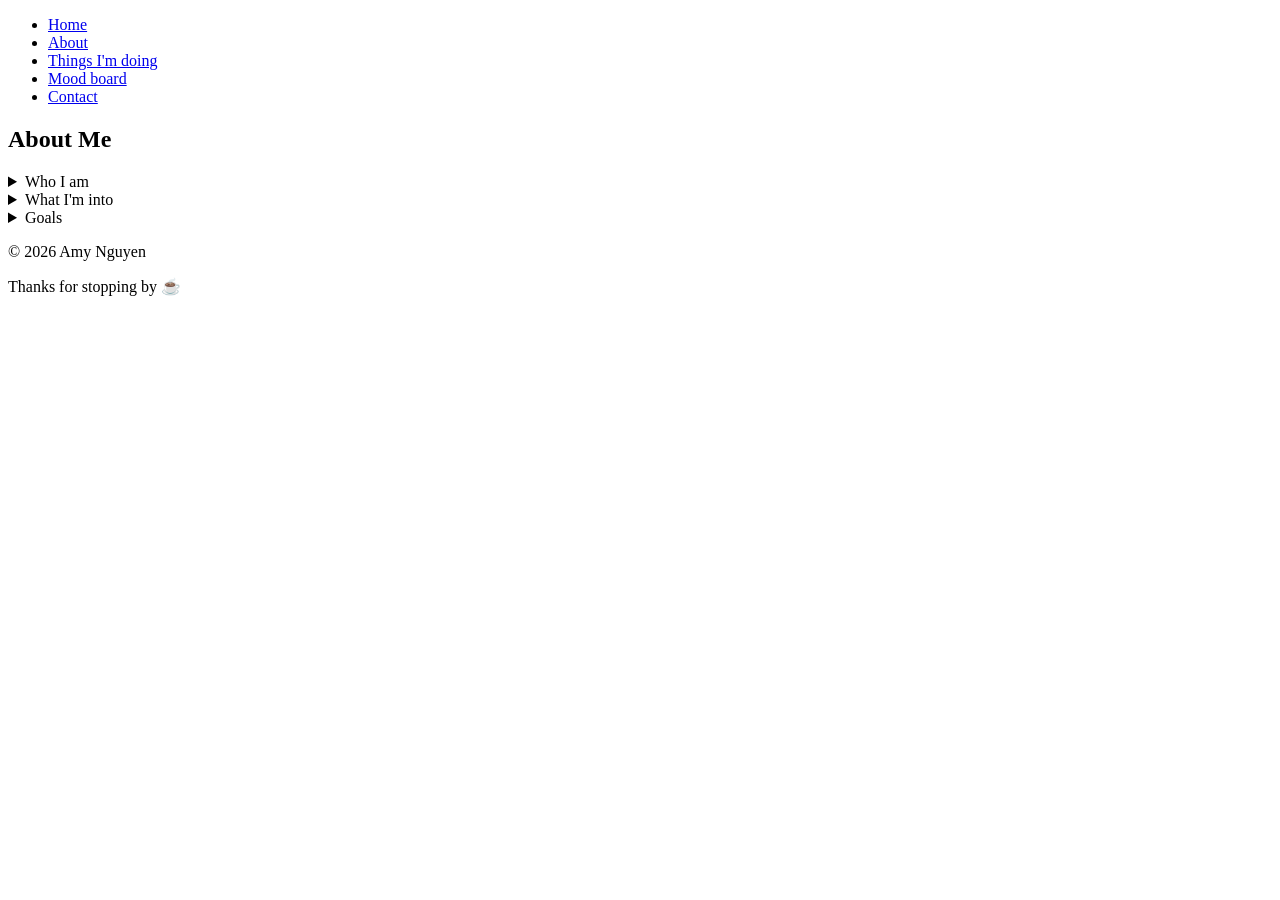
==== about.html @ 0545a5c5 "initial commit" ====
<!DOCTYPE html>
<html>
  <head>
    <meta charset="utf-8">
    <title>My Page</title>
  </head>
  <body>

    <!-- NAVIGATION BAR -->
    <nav id="navbar" class="nav">
        <ul class="nav-list">
            <li><a href="index.html">Home</a></li>
            <li><a href="about.html">About</a></li>
            <li><a href="doing.html">Things I'm doing</a></li>
            <li><a href="mood.html">Mood board</a></li>
            <li><a href="contact.html">Contact</a></li>
        </ul>
    </nav>
    <!-- ABOUT Me-->
    <section id="about-section" class="about-section">
        <h2>About Me</h2>

        <details>
            <summary>Who I am</summary>
            <p>
                I'm a Cal Poly Pomona student, majoring in Computer science. I love designing user interfaces and graphics. I have a quiet, shy personality, but I can get pretty chatty once I warm up to you ^v^ Unfortunately, my social battery is quiet small (social events and interactions are very mentally taxing). I have a pretty proactive communcation style and tend to take led in projects. My mbti is INFJ-T. I am a morning bird. I hate wearing my glasses.
            </p>
        </details>

        <details>
            <summary>What I'm into</summary>
            <p>
                Designing graphics/interfaces, gaming, reading manga, watching anime, listening to music, and taking walks/hikes, hot showers/baths, matcha, fun creative lattes, drip-coffe, jasmine tea, rustic bread, plushie key-chains, plushies, dainty hook-earrings  
            </p>
        </details>

        <details>
            <summary>Goals</summary>
            <p>
                To keep learning, build aesthetic and functional websites, and get a job in UI, product, or front-end development.
            </p>
        </details>
    </section>
    <!-- FOOTER -->
    <footer class="footer">
        <p>© 2026 Amy Nguyen</p>
        <p>Thanks for stopping by ☕</p>
    </footer>
  </body>
</html>
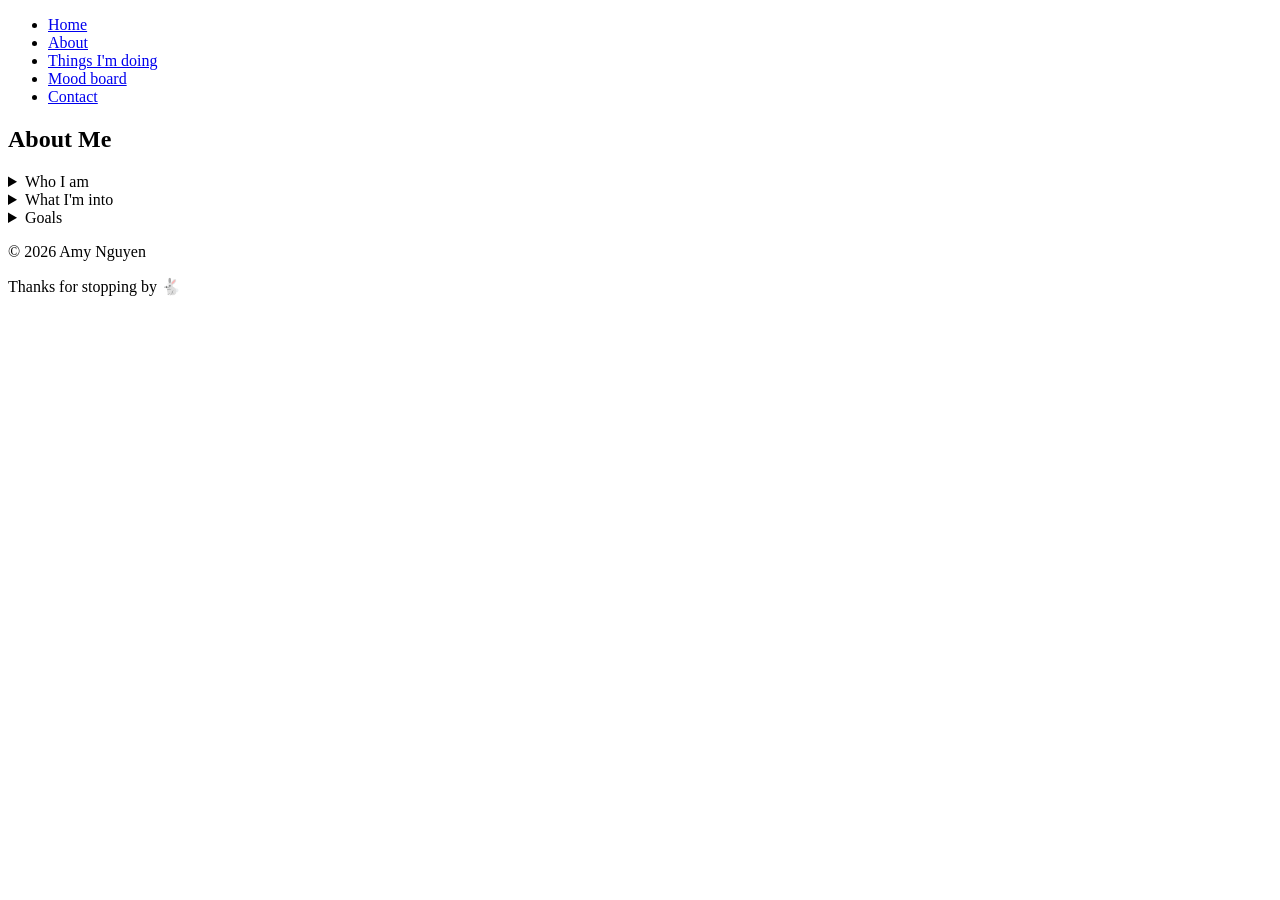
==== commit afce2200: "finsihed mood board and required comments" ====
--- a/about.html
+++ b/about.html
@@ -1,5 +1,5 @@
 <!DOCTYPE html>
-<html>
+<html lang='en'>
   <head>
     <meta charset="utf-8">
     <title>My Page</title>
@@ -19,8 +19,9 @@
     <!-- ABOUT Me-->
     <section id="about-section" class="about-section">
         <h2>About Me</h2>
-
+        <!-- Requirement-1.P -->
         <details>
+            <!-- Requirement-1.Q -->
             <summary>Who I am</summary>
             <p>
                 I'm a Cal Poly Pomona student, majoring in Computer science. I love designing user interfaces and graphics. I have a quiet, shy personality, but I can get pretty chatty once I warm up to you ^v^ Unfortunately, my social battery is quiet small (social events and interactions are very mentally taxing). I have a pretty proactive communcation style and tend to take led in projects. My mbti is INFJ-T. I am a morning bird. I hate wearing my glasses.
@@ -44,7 +45,7 @@
     <!-- FOOTER -->
     <footer class="footer">
         <p>© 2026 Amy Nguyen</p>
-        <p>Thanks for stopping by ☕</p>
+        <p>Thanks for stopping by 🐇</p>
     </footer>
   </body>
 </html>
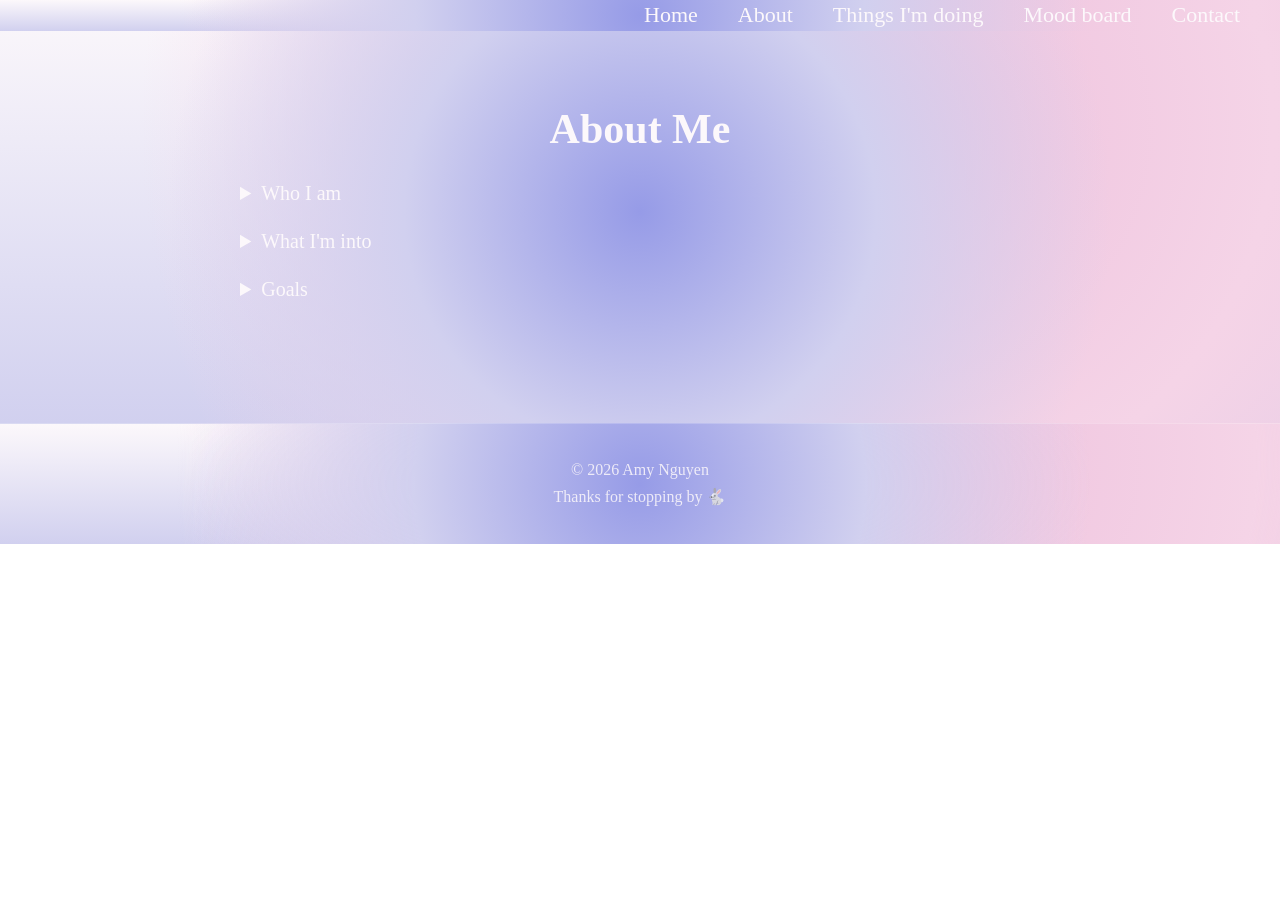
==== commit 5637e59a: "add css, turn footer and navbar into components" ====
--- a/about.html
+++ b/about.html
@@ -1,27 +1,18 @@
 <!DOCTYPE html>
-<html lang='en'>
+<html>
   <head>
     <meta charset="utf-8">
+    <link rel="stylesheet" href="base.css">
+    <link rel="stylesheet" href="about.css">
     <title>My Page</title>
   </head>
   <body>
-
-    <!-- NAVIGATION BAR -->
-    <nav id="navbar" class="nav">
-        <ul class="nav-list">
-            <li><a href="index.html">Home</a></li>
-            <li><a href="about.html">About</a></li>
-            <li><a href="doing.html">Things I'm doing</a></li>
-            <li><a href="mood.html">Mood board</a></li>
-            <li><a href="contact.html">Contact</a></li>
-        </ul>
-    </nav>
+    <div id="navbar-container"></div>
     <!-- ABOUT Me-->
     <section id="about-section" class="about-section">
         <h2>About Me</h2>
-        <!-- Requirement-1.P -->
+
         <details>
-            <!-- Requirement-1.Q -->
             <summary>Who I am</summary>
             <p>
                 I'm a Cal Poly Pomona student, majoring in Computer science. I love designing user interfaces and graphics. I have a quiet, shy personality, but I can get pretty chatty once I warm up to you ^v^ Unfortunately, my social battery is quiet small (social events and interactions are very mentally taxing). I have a pretty proactive communcation style and tend to take led in projects. My mbti is INFJ-T. I am a morning bird. I hate wearing my glasses.
@@ -42,10 +33,7 @@
             </p>
         </details>
     </section>
-    <!-- FOOTER -->
-    <footer class="footer">
-        <p>© 2026 Amy Nguyen</p>
-        <p>Thanks for stopping by 🐇</p>
-    </footer>
+    <div id="footer-container"></div>
+    <script src="components.js"></script>
   </body>
 </html>
--- a/base.css
+++ b/base.css
@@ -0,0 +1,134 @@
+:root {
+  --purple: #969BE7;
+  --pink: #EEC1DD;
+  --light-purple: #D1D0EF;
+  --white: #FCF8FB;
+
+  --background: radial-gradient(
+      circle at center,
+      var(--purple) 0%,
+      var(--light-purple) 35%,
+      transparent 70%
+    ),
+    radial-gradient(
+      circle at 70% 30%,
+      var(--pink) 0%,
+      #f5d4e7 40%,
+      transparent 80%
+    ),
+    radial-gradient(
+      circle at top right,
+      var(--pink) 0%,
+      transparent 60%
+    ),
+    linear-gradient(
+      to bottom,
+      var(--white) 0%,
+      var(--light-purple) 100%
+    );
+
+  --background-tile: linear-gradient(
+    135deg,
+    var(--purple) 0%,
+    var(--pink) 50%,
+    var(--light-purple) 100%
+  );
+}
+
+/* RESET */
+* {
+  margin: 0;
+  padding: 0;
+}
+
+*,
+*::before,
+*::after {
+  box-sizing: inherit;
+}
+
+html {
+  box-sizing: border-box;
+  font-size: 62.5%;
+  scroll-behavior: smooth;
+}
+
+/* MEDIA QUERIES */
+@media (max-width: 75em) {
+  html { font-size: 60%; }
+}
+
+@media (max-width: 61.25em) {
+  html { font-size: 58%; }
+}
+
+@media (max-width: 28.75em) {
+  html { font-size: 55%; }
+}
+
+/* BASE STYLES */
+body {
+  font-family: 'Playfair Display', 'Noto Serif SC', serif;
+  font-size: 1.8rem;
+  line-height: 1.4;
+  color: var(--white);
+}
+
+h1, h2 {
+  font-weight: 700;
+  text-align: center;
+}
+
+h1 { font-size: 6rem; }
+h2 { font-size: 4.2rem; }
+
+ul { list-style: none; }
+
+a {
+  text-decoration: none;
+  color: var(--white);
+}
+
+img {
+  display: block;
+  width: 100%;
+}
+
+/* NAVBAR */
+.nav {
+  display: flex;
+  justify-content: flex-end;
+  position: fixed;
+  top: 0;
+  width: 100%;
+  background: var(--background);
+  z-index: 10;
+}
+
+.nav-list {
+  display: flex;
+  margin-right: 2rem;
+}
+
+.nav-list a {
+  font-size: 2.2rem;
+  padding: 2rem;
+}
+
+.nav-list a:hover {
+  background: var(--purple);
+}
+
+/* FOOTER */
+.footer {
+  text-align: center;
+  padding: 3rem 2rem;
+  background: var(--background);
+  font-size: 1.6rem;
+  border-top: 1px solid rgba(255,255,255,0.2);
+}
+
+.footer p {
+  margin: 0.5rem 0;
+  opacity: 0.85;
+}
--- a/about.css
+++ b/about.css
@@ -0,0 +1,18 @@
+.about-section {
+  padding: 10rem 2rem;
+  background: var(--background);
+}
+
+.about-section details {
+  margin: 2rem auto;
+  max-width: 800px;
+}
+
+.about-section summary {
+  font-size: 2rem;
+  cursor: pointer;
+}
+
+.about-section p {
+  margin-top: 1rem;
+}
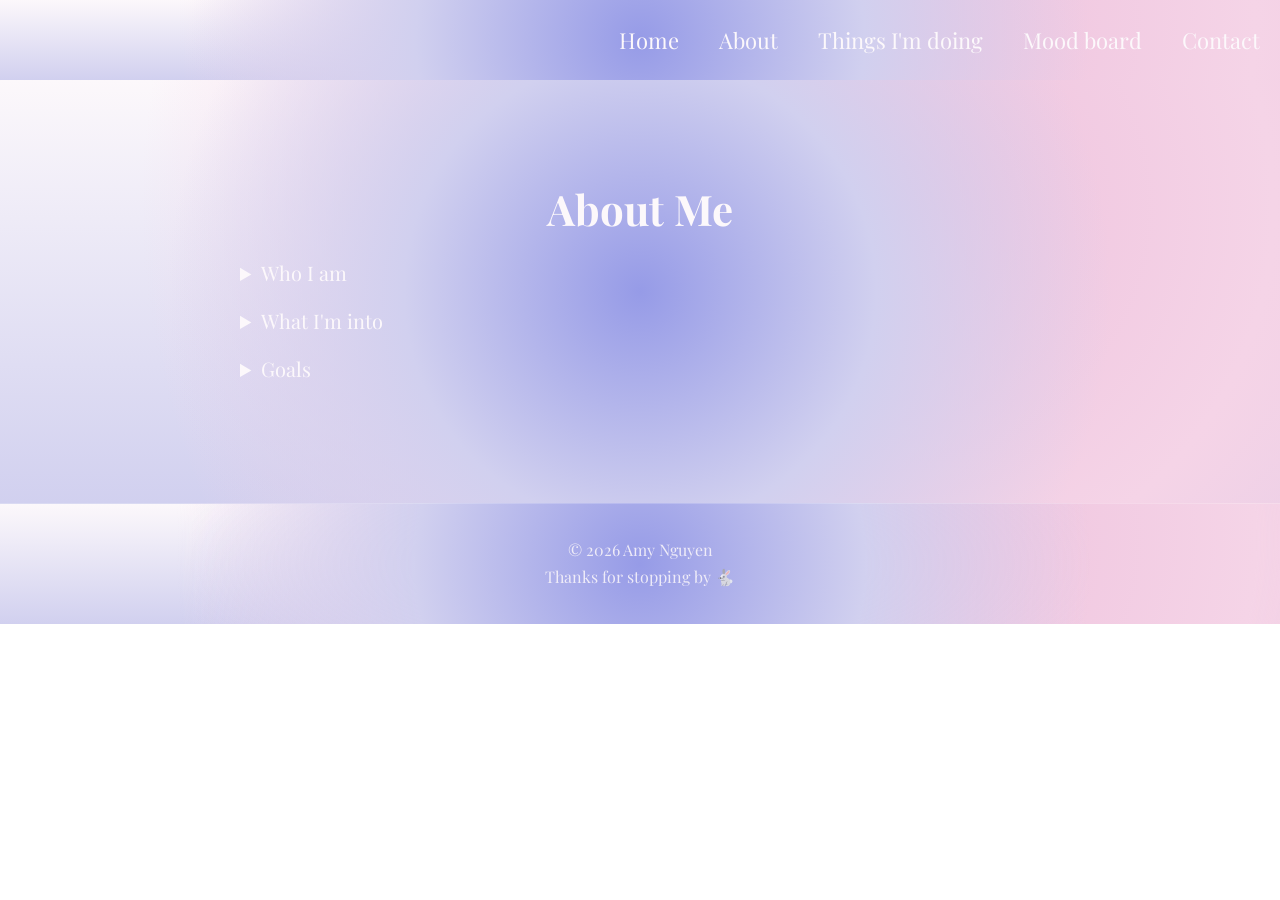
==== commit f84b8a08: "fix navbar css" ====
--- a/about.html
+++ b/about.html
@@ -1,9 +1,11 @@
 <!DOCTYPE html>
-<html>
+<html lang='en'>
   <head>
     <meta charset="utf-8">
     <link rel="stylesheet" href="base.css">
     <link rel="stylesheet" href="about.css">
+    <link rel="stylesheet" href="https://fonts.googleapis.com/css2?family=Noto+Serif+SC&family=Playfair+Display&display=swap">
+    <link rel="stylesheet" href="https://cdnjs.cloudflare.com/ajax/libs/font-awesome/5.15.4/css/all.min.css">
     <title>My Page</title>
   </head>
   <body>
@@ -11,8 +13,9 @@
     <!-- ABOUT Me-->
     <section id="about-section" class="about-section">
         <h2>About Me</h2>
-
+        <!-- Requirement-1.P -->
         <details>
+            <!-- Requirement-1.Q -->
             <summary>Who I am</summary>
             <p>
                 I'm a Cal Poly Pomona student, majoring in Computer science. I love designing user interfaces and graphics. I have a quiet, shy personality, but I can get pretty chatty once I warm up to you ^v^ Unfortunately, my social battery is quiet small (social events and interactions are very mentally taxing). I have a pretty proactive communcation style and tend to take led in projects. My mbti is INFJ-T. I am a morning bird. I hate wearing my glasses.
--- a/base.css
+++ b/base.css
@@ -98,8 +98,9 @@
 .nav {
   display: flex;
   justify-content: flex-end;
-  position: fixed;
+  position: center;
   top: 0;
+  height: 8rem;
   width: 100%;
   background: var(--background);
   z-index: 10;
@@ -107,12 +108,14 @@
 
 .nav-list {
   display: flex;
-  margin-right: 2rem;
 }
 
 .nav-list a {
   font-size: 2.2rem;
-  padding: 2rem;
+  display: flex;
+  align-items: center;
+  height: 8rem;
+  padding: 0 2rem;
 }
 
 .nav-list a:hover {
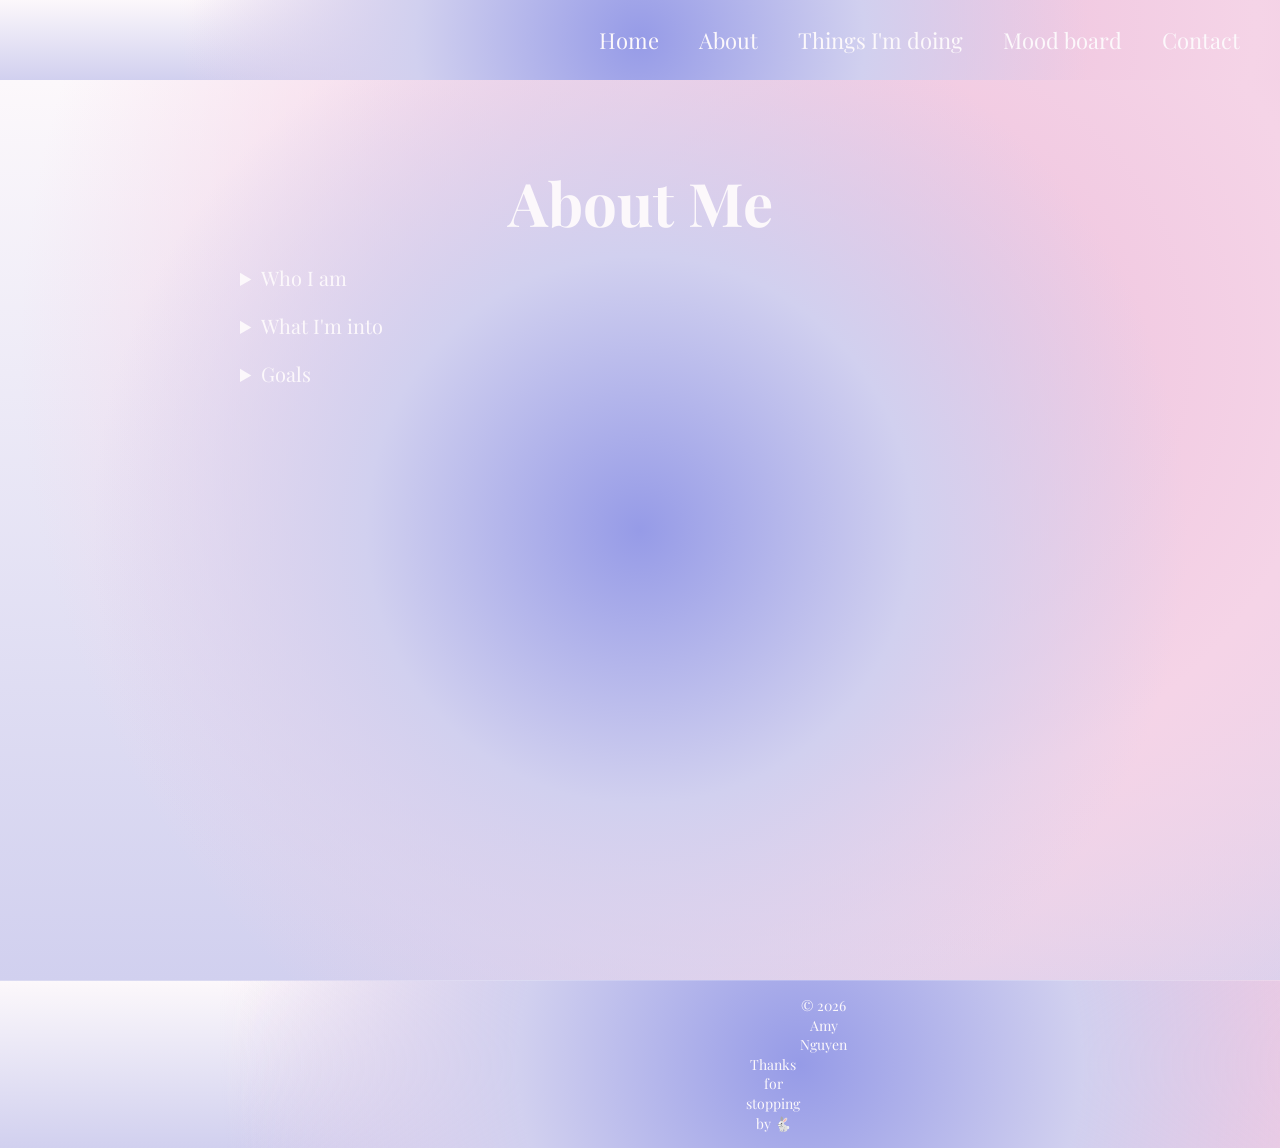
==== commit 7a65404b: "finished up required css and comments" ====
--- a/about.html
+++ b/about.html
@@ -9,7 +9,15 @@
     <title>My Page</title>
   </head>
   <body>
-    <div id="navbar-container"></div>
+    <nav id="navbar" class="nav">
+        <ul class="nav-list">
+            <li><a href="index.html">Home</a></li>
+            <li><a href="about.html">About</a></li>
+            <li><a href="doing.html">Things I'm doing</a></li>
+            <li><a href="mood.html">Mood board</a></li>
+            <li><a href="contact.html">Contact</a></li>
+        </ul>
+    </nav>
     <!-- ABOUT Me-->
     <section id="about-section" class="about-section">
         <h2>About Me</h2>
@@ -36,7 +44,9 @@
             </p>
         </details>
     </section>
-    <div id="footer-container"></div>
-    <script src="components.js"></script>
+    <footer class="footer">
+        <p>© 2026 Amy Nguyen</p>
+        <p>Thanks for stopping by 🐇</p>
+    </footer>
   </body>
 </html>
--- a/base.css
+++ b/base.css
@@ -3,6 +3,7 @@
   --pink: #EEC1DD;
   --light-purple: #D1D0EF;
   --white: #FCF8FB;
+  --nav-height: 72px;
 
   --background: radial-gradient(
       circle at center,
@@ -49,7 +50,7 @@
 
 html {
   box-sizing: border-box;
-  font-size: 62.5%;
+  font-size: 62.5%; /* Requirement-2.10 */
   scroll-behavior: smooth;
 }
 
@@ -67,22 +68,26 @@
 }
 
 /* BASE STYLES */
-body {
-  font-family: 'Playfair Display', 'Noto Serif SC', serif;
+body { /* Requirement-2.A */
+  font-family: 'Playfair Display', 'Noto Serif SC', serif; /* Requirement-2.1 */
   font-size: 1.8rem;
   line-height: 1.4;
-  color: var(--white);
+  color: var(--white); /* Requirement-2.3 */
+  padding-top: 8rem;
+  min-height: 100vh;
+  overflow-x: hidden; /* Requirement-2.14 */
 }
 
-h1, h2 {
+h1, h2 { /* Requirement-2.B */
   font-weight: 700;
-  text-align: center;
+  text-align: center; /* Requirement-2.2 */
 }
 
-h1 { font-size: 6rem; }
-h2 { font-size: 4.2rem; }
+h1 { font-size: 7rem; }
+h2 { font-size: 6rem; }
 
-ul { list-style: none; }
+ul { list-style: none; /* Requirement-2.8 */
+}
 
 a {
   text-decoration: none;
@@ -95,15 +100,24 @@
 }
 
 /* NAVBAR */
-.nav {
+#navbar { /* Requirement-2.D */
   display: flex;
   justify-content: flex-end;
-  position: center;
+  align-items: center;
+
+  position: fixed; /* Requirement-2.15 */
   top: 0;
+  left: 0;
+
   height: 8rem;
   width: 100%;
-  background: var(--background);
-  z-index: 10;
+  padding: 0 2rem;
+
+  background: var(--background); /* Requirement-2.4 */
+  backdrop-filter: blur(10px);
+  -webkit-backdrop-filter: blur(10px);
+
+  z-index: 10; /* Requirement-2.17 */
 }
 
 .nav-list {
@@ -118,20 +132,30 @@
   padding: 0 2rem;
 }
 
-.nav-list a:hover {
+.nav-list a:hover { /* Requirement-2.E */
   background: var(--purple);
 }
 
 /* FOOTER */
 .footer {
   text-align: center;
-  padding: 3rem 2rem;
+  padding: 1.5rem 80rem;
   background: var(--background);
-  font-size: 1.6rem;
-  border-top: 1px solid rgba(255,255,255,0.2);
+  font-size: 1.4rem;
+  border-top: 1px solid rgba(255,255,255,0.2); /* Requirement-2.5 */
+  visibility: visible; /* Requirement-2.16 */
 }
 
-.footer p {
-  margin: 0.5rem 0;
-  opacity: 0.85;
+.footer p:first-child {
+  float: left; /* Requirement-2.11 */
+}
+
+.footer p:last-child {
+  float: right;
+}
+
+.footer::after {
+  content: "";
+  display: block;
+  clear: both; /* Requirement-2.13 */
 }
--- a/about.css
+++ b/about.css
@@ -1,14 +1,15 @@
 .about-section {
-  padding: 10rem 2rem;
+  min-height: 100vh;       
   background: var(--background);
+  padding: 8rem 2rem;
 }
 
-.about-section details {
+.about-section details { /* Requirement-2.G */
   margin: 2rem auto;
   max-width: 800px;
 }
 
-.about-section summary {
+.about-section summary { /* Requirement-2.H */
   font-size: 2rem;
   cursor: pointer;
 }
